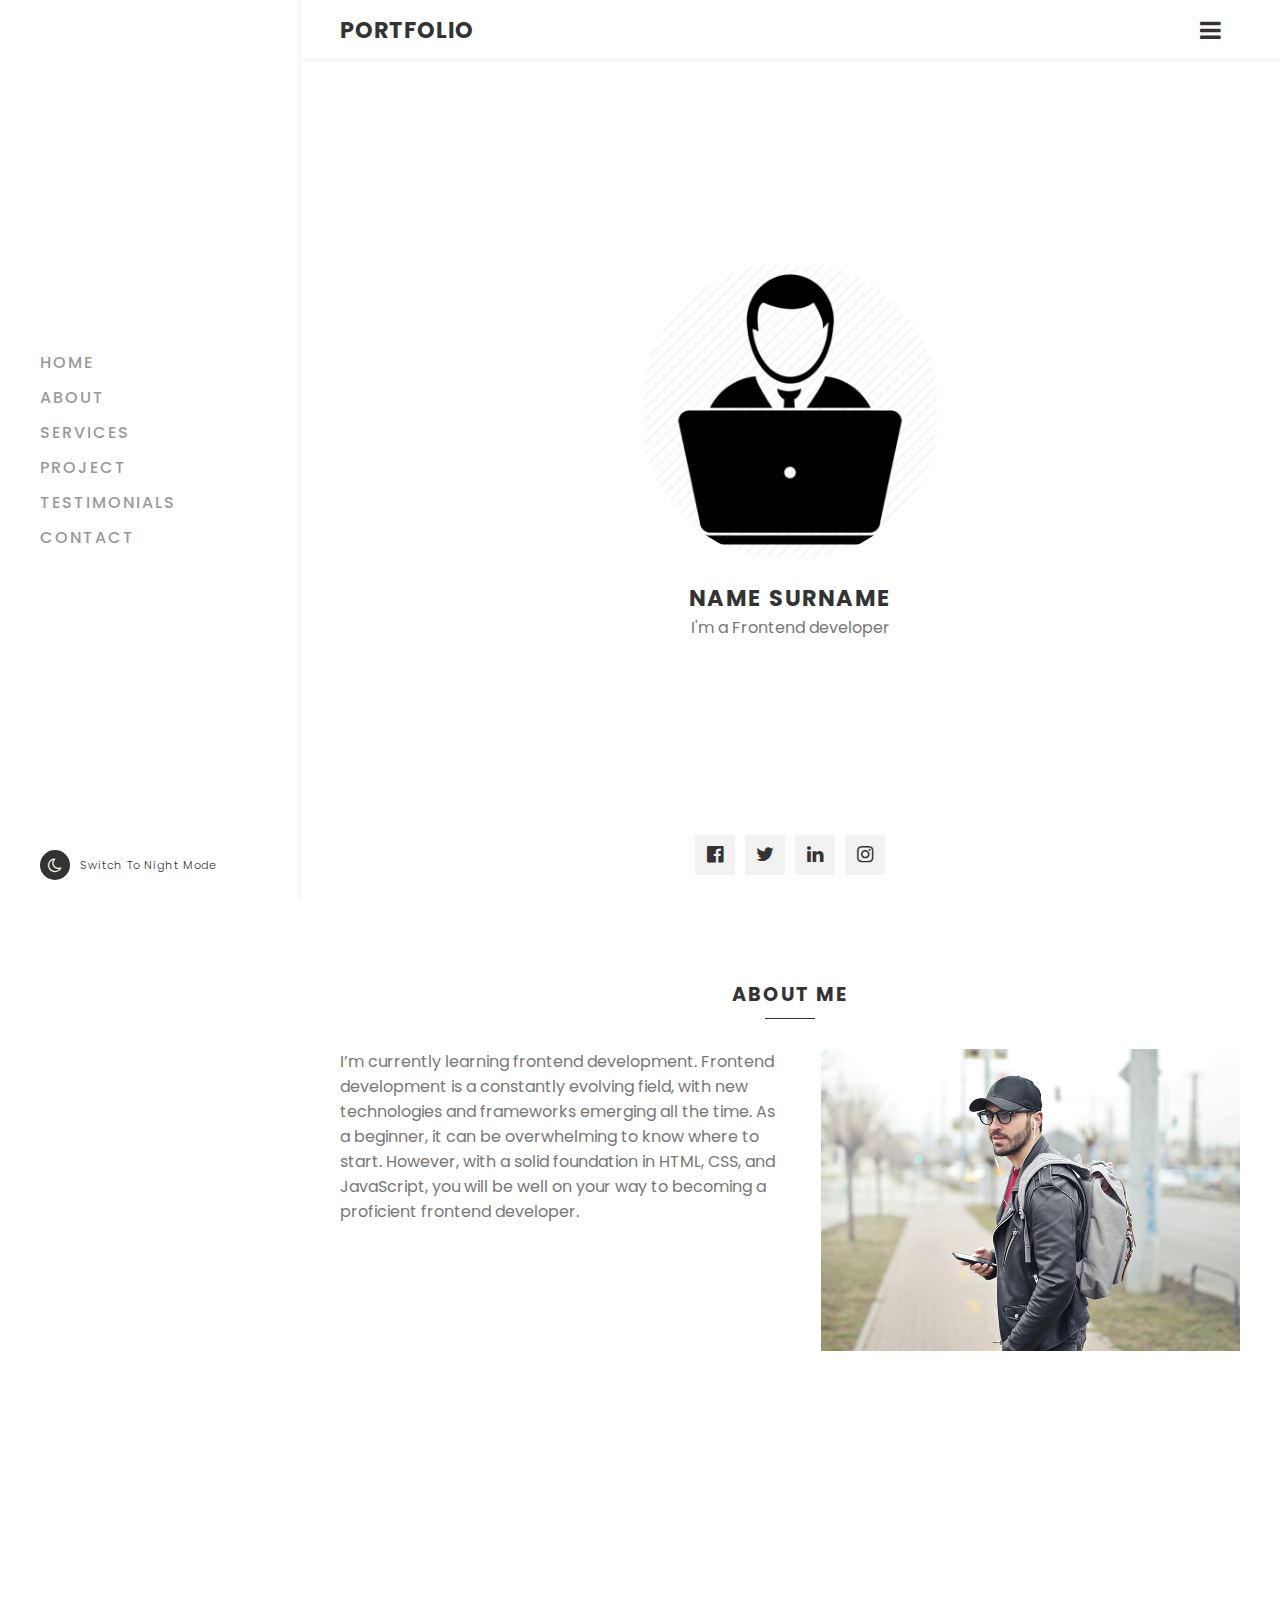
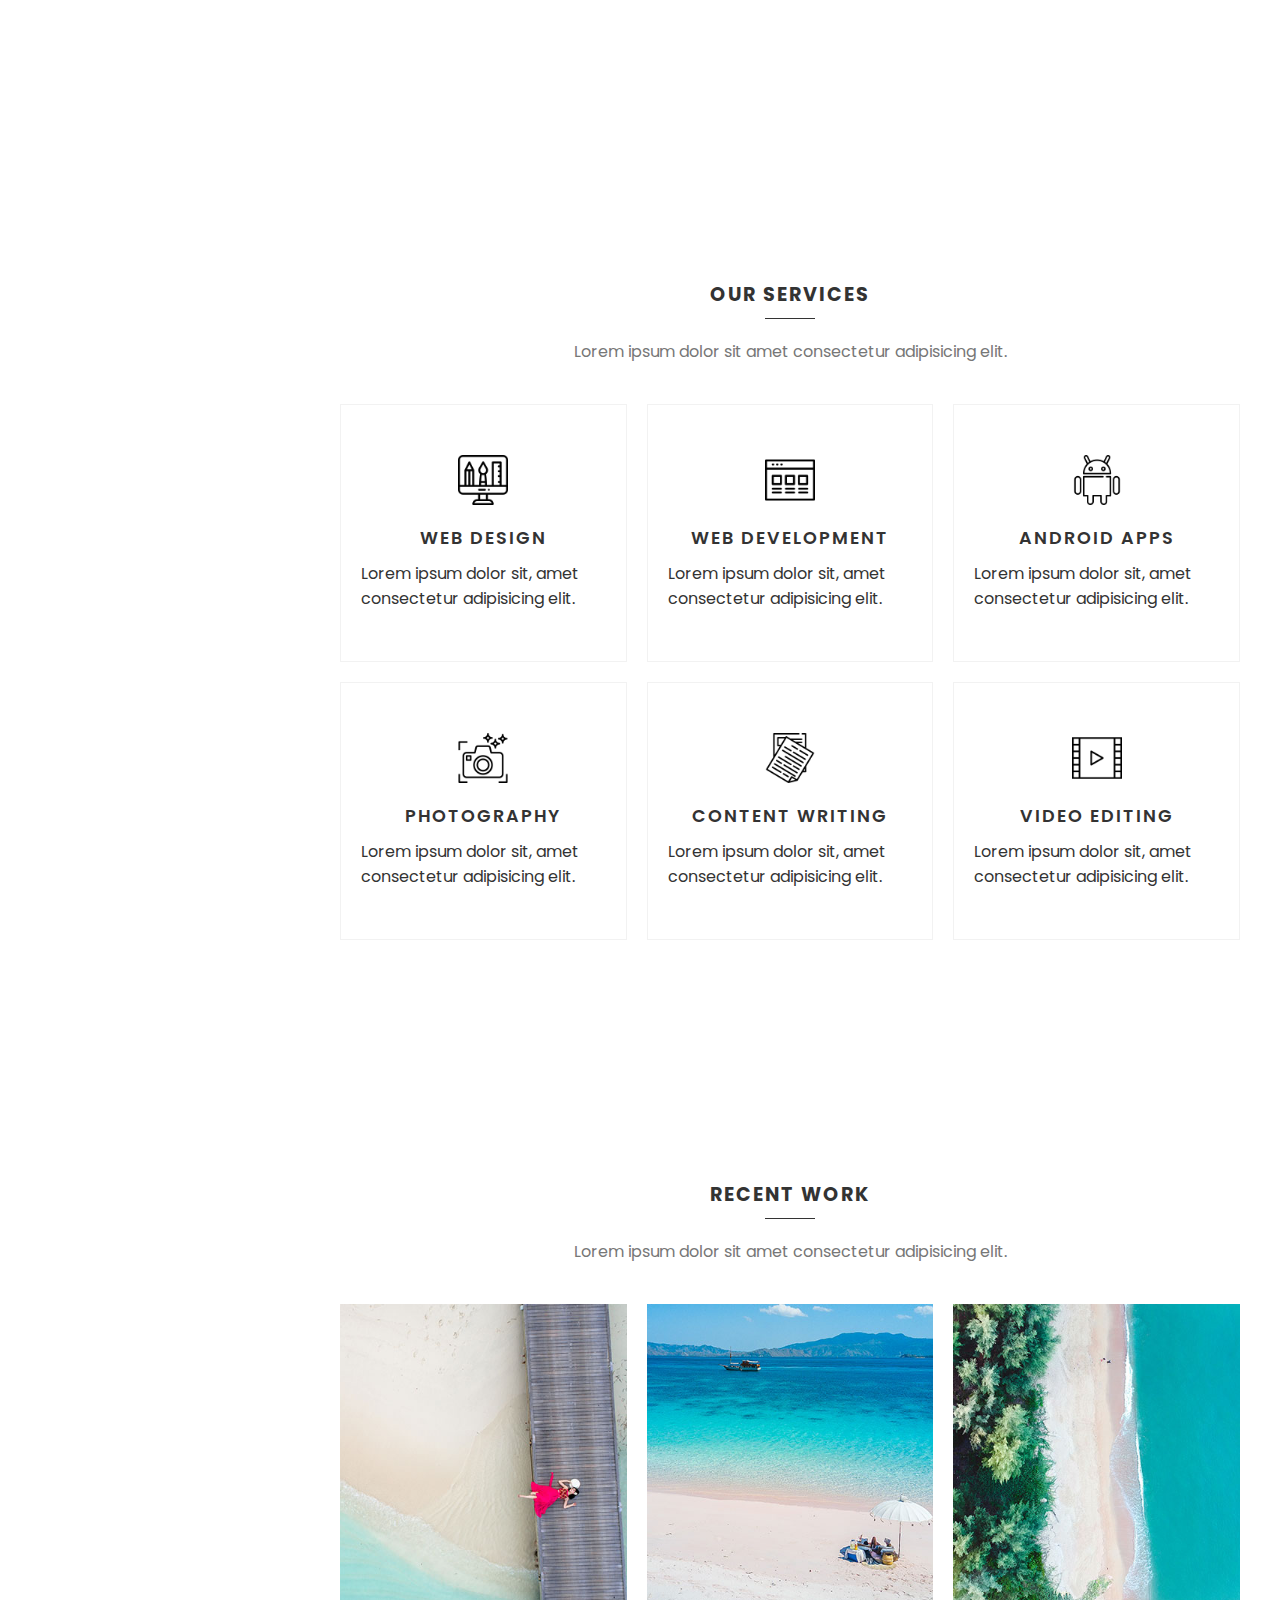
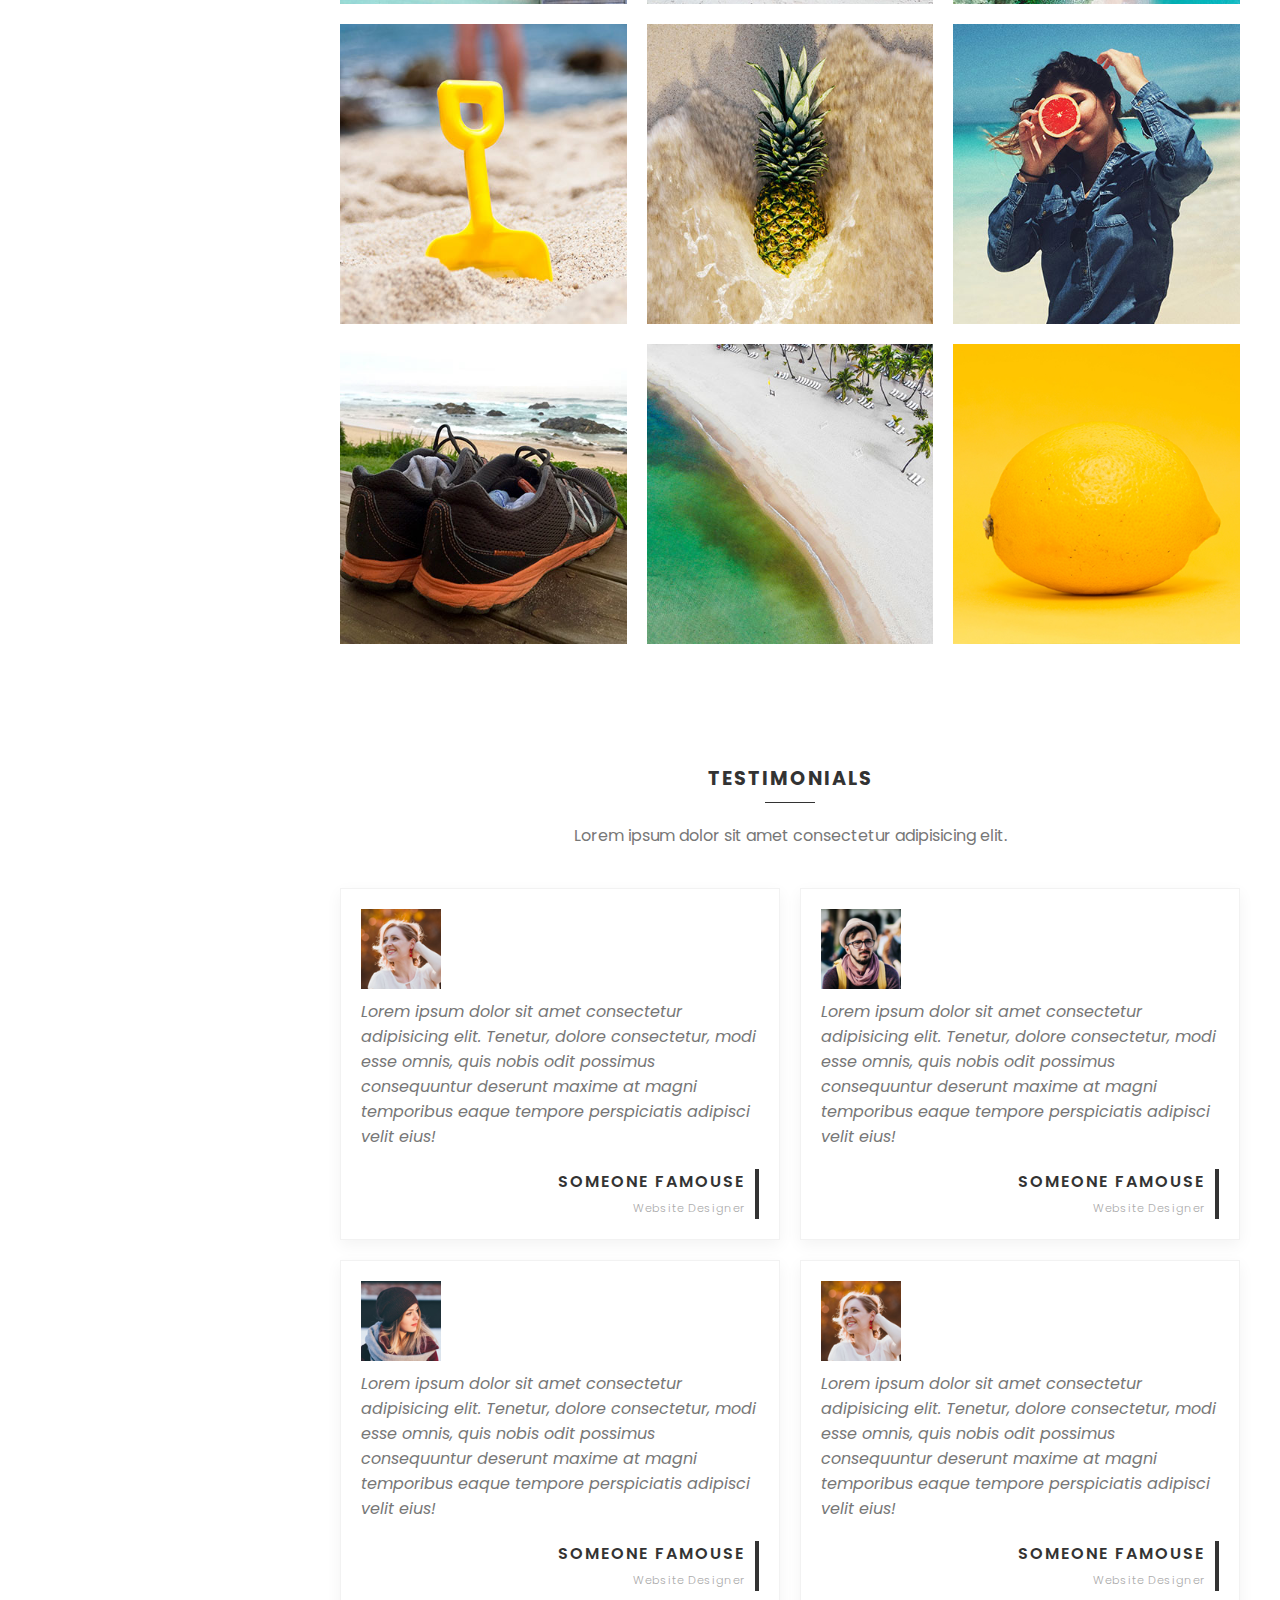
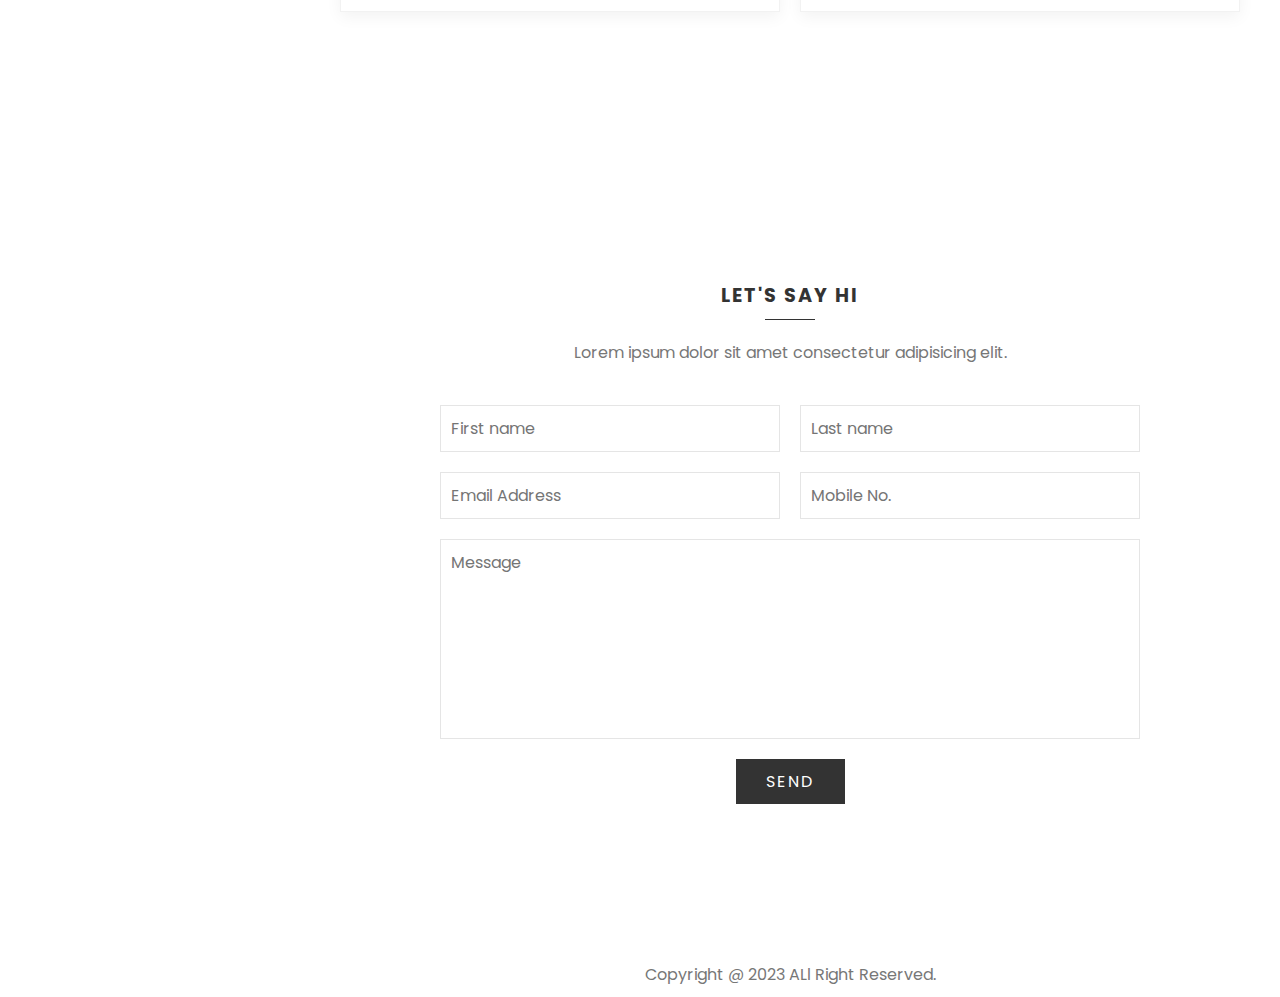
==== index.html @ cd5a3c2f "ok" ====
<!DOCTYPE html>
<html lang="en">

<head>
    <meta charset="UTF-8">
    <meta http-equiv="X-UA-Compatible"
        content="IE=edge">
    <meta name="viewport"
        content="width=device-width, initial-scale=1.0">
    <link rel="stylesheet"
        href="https://cdnjs.cloudflare.com/ajax/libs/font-awesome/4.7.0/css/font-awesome.css"
        integrity="sha512-5A8nwdMOWrSz20fDsjczgUidUBR8liPYU+WymTZP1lmY9G6Oc7HlZv156XqnsgNUzTyMefFTcsFH/tnJE/+xBg=="
        crossorigin="anonymous"
        referrerpolicy="no-referrer" />
    <link rel="stylesheet"
        href="./css/style.css">
    <title>Personal Portfolio</title>
</head>

<body>
    <div class="container">
        <div class="navigation">
            <ul>
                <li><a href="#banner"
                        onclick="toggleMenu();">Home</a></li>
                <li><a href="#about"
                        onclick="toggleMenu();">About</a></li>
                <li><a href="#services"
                        onclick="toggleMenu();">Services</a></li>
                <li><a href="#projects"
                        onclick="toggleMenu();">Project</a></li>
                <li><a href="#testimonials"
                        onclick="toggleMenu();">Testimonials</a></li>
                <li><a href="#contact"
                        onclick="toggleMenu();">Contact</a></li>
            </ul>
            <div class="themeSwitch">

            </div>
        </div>
        <div class="main">
            <div class="topbar">
                <a href="#"
                    class="logo">Portfolio</a>
                <div class="toggle">
                    <i class="fa fa-bars"
                        aria-hidden="true"></i>
                </div>
            </div>

            <section class="banner"
                id="banner">
                <div class="content">
                    <div class="imgBx">
                        <img src="images/user.png"
                            alt="user">
                    </div>
                    <h3>Name Surname</h3>
                    <p>I'm a Frontend developer</p>

                    <ul class="socialMedia">
                        <li><a href="#"><i class="fa fa-facebook-official"
                                    aria-hidden="true"></i></a></li>
                        <li><a href="#"><i class="fa fa-twitter"
                                    aria-hidden="true"></i></a></li>
                        <li><a href="#"><i class="fa fa-linkedin"
                                    aria-hidden="true"></i></a></li>
                        <li><a href="#"><i class="fa fa-instagram"
                                    aria-hidden="true"></i></a></li>
                    </ul>
                </div>
            </section>

            <section class="about adjust"
                id="about">
                <div class="title">
                    <h2>About Me</h2>
                </div>
                <div class="content">
                    <div class="textBox">
                        <p> I’m currently learning frontend development. Frontend development is a constantly evolving
                            field, with new technologies and frameworks emerging all the time. As a beginner, it can be
                            overwhelming to know where to start. However, with a solid foundation in HTML, CSS, and
                            JavaScript, you will be well on your way to becoming a proficient frontend developer.</p>
                    </div>
                    <div class="imgBx">
                        <img src="images/bg1.jpg"
                            alt="bg">
                    </div>
                </div>
            </section>

            <section class="services adjust"
                id="services">
                <div class="title">
                    <h2>Our Services</h2>
                    <p>Lorem ipsum dolor sit amet consectetur adipisicing elit.</p>
                </div>
                <div class="content">
                    <div class="serviceBox">
                        <img src="images/icon1.png"
                            alt="icon">
                        <h2>Web Design</h2>
                        Lorem ipsum dolor sit, amet consectetur adipisicing elit.
                    </div>
                    <div class="serviceBox">
                        <img src="images/icon2.png"
                            alt="icon">
                        <h2>Web Development</h2>
                        Lorem ipsum dolor sit, amet consectetur adipisicing elit.
                    </div>
                    <div class="serviceBox">
                        <img src="images/icon3.png"
                            alt="icon">
                        <h2>Android Apps</h2>
                        Lorem ipsum dolor sit, amet consectetur adipisicing elit.
                    </div>
                    <div class="serviceBox">
                        <img src="images/icon4.png"
                            alt="icon">
                        <h2>Photography</h2>
                        Lorem ipsum dolor sit, amet consectetur adipisicing elit.
                    </div>
                    <div class="serviceBox">
                        <img src="images/icon5.png"
                            alt="icon">
                        <h2>Content Writing</h2>
                        Lorem ipsum dolor sit, amet consectetur adipisicing elit.
                    </div>
                    <div class="serviceBox">
                        <img src="images/icon6.png"
                            alt="icon">
                        <h2>Video Editing</h2>
                        Lorem ipsum dolor sit, amet consectetur adipisicing elit.
                    </div>
                </div>
            </section>

            <section class="project adjust"
                id="projects">
                <div class="title">
                    <h2>Recent Work</h2>
                    <p>Lorem ipsum dolor sit amet consectetur adipisicing elit.</p>
                </div>
                <div class="content">
                    <div class="workBx">
                        <div class="imgBx">
                            <img src="images/img1.jpg"
                                alt="works">
                        </div>
                        <div class="textBx">
                            <h3>Project 01</h3>
                        </div>
                    </div>
                    <div class="workBx">
                        <div class="imgBx">
                            <img src="images/img2.jpg"
                                alt="works">
                        </div>
                        <div class="textBx">
                            <h3>Project 02</h3>
                        </div>
                    </div>
                    <div class="workBx">
                        <div class="imgBx">
                            <img src="images/img3.jpg"
                                alt="works">
                        </div>
                        <div class="textBx">
                            <h3>Project 03</h3>
                        </div>
                    </div>
                    <div class="workBx">
                        <div class="imgBx">
                            <img src="images/img4.jpg"
                                alt="works">
                        </div>
                        <div class="textBx">
                            <h3>Project 04</h3>
                        </div>
                    </div>
                    <div class="workBx">
                        <div class="imgBx">
                            <img src="images/img5.jpg"
                                alt="works">
                        </div>
                        <div class="textBx">
                            <h3>Project 05</h3>
                        </div>
                    </div>
                    <div class="workBx">
                        <div class="imgBx">
                            <img src="images/img6.jpg"
                                alt="works">
                        </div>
                        <div class="textBx">
                            <h3>Project 06</h3>
                        </div>
                    </div>
                    <div class="workBx">
                        <div class="imgBx">
                            <img src="images/img7.jpg"
                                alt="works">
                        </div>
                        <div class="textBx">
                            <h3>Project 07</h3>
                        </div>
                    </div>
                    <div class="workBx">
                        <div class="imgBx">
                            <img src="images/img8.jpg"
                                alt="works">
                        </div>
                        <div class="textBx">
                            <h3>Project 08</h3>
                        </div>
                    </div>
                    <div class="workBx">
                        <div class="imgBx">
                            <img src="images/img9.jpg"
                                alt="works">
                        </div>
                        <div class="textBx">
                            <h3>Project 09</h3>
                        </div>
                    </div>
                </div>
            </section>

            <section class="testimonials adjust"
                id="testimonials">
                <div class="title">
                    <h2>Testimonials</h2>
                    <p>Lorem ipsum dolor sit amet consectetur adipisicing elit.</p>
                </div>
                <div class="content">
                    <div class="testimonialsBox">
                        <div class="imgBx">
                            <img src="images/user1.jpg"
                                alt="users">
                        </div>
                        <p>Lorem ipsum dolor sit amet consectetur adipisicing elit. Tenetur, dolore consectetur, modi
                            esse omnis, quis nobis odit possimus consequuntur deserunt maxime at magni temporibus eaque
                            tempore perspiciatis adipisci velit eius!</p>
                        <h4>Someone Famouse<br><span>Website Designer</span></h4>
                    </div>
                    <div class="testimonialsBox">
                        <div class="imgBx">
                            <img src="images/user2.jpg"
                                alt="users">
                        </div>
                        <p>Lorem ipsum dolor sit amet consectetur adipisicing elit. Tenetur, dolore consectetur, modi
                            esse omnis, quis nobis odit possimus consequuntur deserunt maxime at magni temporibus eaque
                            tempore perspiciatis adipisci velit eius!</p>
                        <h4>Someone Famouse<br><span>Website Designer</span></h4>
                    </div>
                    <div class="testimonialsBox">
                        <div class="imgBx">
                            <img src="images/user3.jpg"
                                alt="users">
                        </div>
                        <p>Lorem ipsum dolor sit amet consectetur adipisicing elit. Tenetur, dolore consectetur, modi
                            esse omnis, quis nobis odit possimus consequuntur deserunt maxime at magni temporibus eaque
                            tempore perspiciatis adipisci velit eius!</p>
                        <h4>Someone Famouse<br><span>Website Designer</span></h4>
                    </div>
                    <div class="testimonialsBox">
                        <div class="imgBx">
                            <img src="images/user1.jpg"
                                alt="users">
                        </div>
                        <p>Lorem ipsum dolor sit amet consectetur adipisicing elit. Tenetur, dolore consectetur, modi
                            esse omnis, quis nobis odit possimus consequuntur deserunt maxime at magni temporibus eaque
                            tempore perspiciatis adipisci velit eius!</p>
                        <h4>Someone Famouse<br><span>Website Designer</span></h4>
                    </div>
                </div>
            </section>

            <section class="contact adjust"
                id="contact">
                <div class="title">
                    <h2>Let's say Hi</h2>
                    <p>Lorem ipsum dolor sit amet consectetur adipisicing elit.</p>
                </div>
                <div class="contactForm">
                    <div class="row">
                        <input type="text"
                            name=""
                            placeholder="First name">
                        <input type="text"
                            name=""
                            placeholder="Last name">
                    </div>
                    <div class="row">
                        <input type="text"
                            name=""
                            placeholder="Email Address">
                        <input type="text"
                            name=""
                            placeholder="Mobile No.">
                    </div>
                    <div class="row2">
                        <textarea placeholder="Message"></textarea>
                    </div>
                    <div class="row2">
                        <input type="submit"
                            value="Send">
                    </div>
                </div>
            </section>

            <div class="copyright">
                <p>Copyright @ 2023 ALl Right Reserved.</p>
            </div>

        </div>
    </div>


    <script src="./js/app.js"></script>
</body>

</html>
---- css/style.css ----
@import url('https://fonts.googleapis.com/css2?family=Poppins:wght@100;200;300;400;500;600;700;800&display=swap');

* {
    margin: 0;
    padding: 0;
    box-sizing: border-box;
    font-family: 'Poppins', sans-serif;
    scroll-behavior: smooth;
}
:root {
    --black: #333;
    --black2: #333;
    --white: #fff;
    --white2: #fff;
}
.dark {
    --black: #fff;
    --black2: #444;
    --white: #333;
    --white2: #444;
}

body {
    overflow-x: hidden;
}

.mainWebsite {
    text-decoration: none;
}
.container {
    position: relative;
    width: 100%;
}
.navigation {
    position: fixed;
    width: 300px;
    height: 100%;
    border-right: 1px solid rgba(0,0,0,0.05);
    background-color: var(--white2);
    display: flex;
    justify-content: center;
    align-items: center;
    overflow: hidden;
    transition: width 0.5s, left 0.5s;
}
.dark .navigation {
    border: 1px solid rgba(0,0,0,0.5);
}
.navigation.active {
    width: 0;

}
.navigation ul {
    position: relative;
    top: 0;
    left: 0;
    width: 100%;
    padding: 20px 40px;
}
.navigation ul li {
    position: relative;
    width: 100%;
    list-style: none;
}
.navigation ul li a {
    position: relative;
    display: block;
    width: 100%;
    margin: 10px 0;
    white-space: normal;
    display: flex;
    text-transform: uppercase;
    text-decoration: none;
    color: var(--black);
    font-weight: 500;
    letter-spacing: 2px;
    opacity: 0.5;
}
.navigation ul li a:hover {
    opacity: 1;
}
.main {
    position: absolute;
    width: calc(100% - 300px);
    left: 300px;
    background: var(--white);
    min-height: 100vh;
    transition: width 0.5s, left 0.5s;
}
.main.active {
    width: calc(100% - 0px);
    left: 0px;
}
.main .topbar {
    position: fixed;
    top: 0;
    width: calc(100% - 300px);
    left: 300px;
    background: var(--white2);
    border-bottom: 1px solid rgba(0,0,0,0.05);
    height: 60px;
    padding: 0 40px;
    display: flex;
    justify-content: space-between;
    align-items: center;
    z-index: 10000;
    transition: width 0.5s, left 0.5s;
}
.dark .main .topbar {
    border-bottom: 1px solid rgba(0,0,0,0.5);
}
.main .topbar.active {
    width: calc(100% - 0px);
    left: 0px;

}
.main .topbar .logo {
    color: var(--black);
    font-weight: 700;
    text-decoration: none;
    font-size: 1.4em;
    text-transform: uppercase;
    letter-spacing: 1px;
}
.main .topbar .toggle {
    position: relative;
    width: 60px;
    height: 60px;
    cursor: pointer;
    display: flex;
    justify-content: center;
    align-items: center;
    font-size: 24px;
    color: var(--black);
}
section {
    display: none;
    position: relative;
    min-height: 100vh;
}
.banner {
    display: flex;
    justify-content: center;
    align-items: center;
    padding: 0 20px;
}
.banner .content {
    display: flex;
    justify-content: center;
    align-items: center;
    flex-direction: column;
}
.banner .imgBx {
    position: relative;
    width: 300px;
    height: 300px;
    overflow: hidden;
    border-radius: 50%;
    margin-bottom: 20px;
}
.banner .imgBx img {
    position: absolute;
    top: 0;
    left: 0;
    width: 100%;
    height: 100%;
    object-fit: cover;
}
h3 {
    position: relative;
    font-size: 1.4em;
    color: var(--black);
    letter-spacing: 2px;
    text-transform: uppercase;
}
p {
    color: #777;
}
.dark p {
    color: var(--black);
}
.btn {
    position: relative;
    display: inline-block;
    padding: 10px 30px;
    background: var(--black2);
    color: #fff;
    font-weight: 400;
    letter-spacing: 1px;
    margin-top: 10px;
    text-decoration: none;
}
.dark .btn {
    background: #2196f3;
}
.socialMedia {
    position: absolute;
    bottom: 20px;
    display: flex;
}
.socialMedia li {
    list-style: none;
}
.socialMedia li a {
    display: inline-block;
    width: 40px;
    height: 40px;
    background: rgba(0,0,0,0.05);
    margin: 5px;
    display: flex;
    justify-content: center;
    align-items: center;
    text-decoration: none;
    color: var(--black);
    font-size: 1.2em;
}
.dark .socialMedia li a:hover {
    background: #2196f3;
}

.socialMedia li a:hover {
    background: var(--black2);
    color: #fff;
}

.adjust {
    position: relative;
    min-height: 100vh;
    width: 100%;
    padding: 0 40px;
    padding-top: 80px;
    background: var(--white);
    color: var(--black);
    display: inline-block;
}
.title {
    width: 100%;
    text-align: center;
}
.title h2 {
    position: relative;
    text-transform: uppercase;
    letter-spacing: 2px;
    font-size: 1.2em;
    margin-bottom: 30px;
}
.title h2:before {
    content: '';
    position: absolute;
    left: 50%;
    transform: translateX(-50%);
    bottom: -10px;
    width: 50px;
    height: 1px;
    background: var(--black);
}
.about .content {
    display: flex;
    justify-content: center;
    margin-top: 40px;
}
.about .content .textBox {
    width: 49%;
    min-width: 49%;
}
.about .content .imgBx {
    margin-left: 40px;
}
.about .content .imgBx img {
    max-width: 100%;
}
.services .content {
    display: grid;
    grid-template-columns: repeat(3,1fr);
    grid-gap: 20px;
    margin: 40px 0;
}
.services .content .serviceBox {
    border: 1px solid rgba(0,0,0,0.05);
    padding: 50px 20px;
    display: flex;
    background: var(--white2);
    justify-content: center;
    align-items: center;
    flex-direction: column;
}
.dark .services .content .serviceBox:hover {
    background: #2196f3;
}
.services .content .serviceBox img {
    max-width: 50px;
}
.dark .services .content .serviceBox img {
    filter: invert(1);
}
.services .content .serviceBox h2 {
    font-size: 1.1em;
    margin-top: 20px;
    margin-bottom: 10px;
    font-weight: 600;
    color: var(--black);
    text-align: center;
    letter-spacing: 2px;
    text-transform: uppercase;
}
.services .content .serviceBox p {
    text-align: center;
}
.project .content {
    display: grid;
    grid-template-columns: repeat(3,1fr);
    grid-gap: 20px;
    margin: 40px 0;
}
.project .content .workBx {
    position: relative;
    width: 100%;
    height: 300px;
    overflow: hidden;
}
.project .content .workBx .imgBx {
    position: relative;
    width: 100%;
    height: 100%;
    transform: translateY(0);
    transition: 0.5s ease-in-out;
}
.project .content .workBx:hover .imgBx {
    transform: translateY(-100%);

}
.project .content .workBx .imgBx img {
    position: absolute;
    top: 0;
    left: 0;
    width: 100%;
    height: 100%;
    object-fit: cover;
}
.project .content .workBx .textBx {
    position: absolute;
    top: 0;
    left: 0;
    width: 100%;
    height: 100%;
    background: var(--black);
    display: flex;
    justify-content: center;
    align-items: center;
    transform: translateY(100%);
    transition: 0.5s ease-in-out;
}
.dark .project .content .workBx .textBx {
    background: #444;
}
.project .content .workBx:hover .textBx {
    transform: translateY(0);

}
.project .content .workBx .textBx h3 {
    color: #fff;
    font-size: 1em;

}
.testimonials .content {
    
    display: grid;
    grid-template-columns: repeat(2,1fr);
    grid-gap: 20px;
    margin: 40px 0;
}
.testimonials .content .testimonialsBox {
    background: var(--white2);
    border: 1px solid rgba(0,0,0,0.05);
    box-shadow: 0 5px 15px rgba(0,0,0,0.05);
    padding: 20px;
}

.dark .testimonials .content .testimonialsBox:hover {
    background: #2196f3;
}
.testimonials .content .testimonialsBox .imgBx {
    position: relative;
    width: 80px;
    height: 80px;
    margin-bottom: 10px;
}
.testimonials .content .testimonialsBox .imgBx img {
    position: absolute;
    top: 0;
    left: 0;
    width: 100%;
    height: 100%;
    object-fit: cover;
}
.testimonials .content .testimonialsBox p {
    font-style: italic;
}
.testimonials .content .testimonialsBox h4 {
    text-align: right;
    margin-top: 20px;
    text-transform: uppercase;
    letter-spacing: 2px;
    font-size: 1em;
    color: var(--black);
    font-weight: 600;
    border-right: 4px solid var(--black);
    padding-right: 10px;
}
.testimonials .content .testimonialsBox h4 span {
    text-transform: initial;
    color: #aaa;
    letter-spacing: 1px;
    font-weight: 300;
    font-size: 0.7em;
}

.contact {
    display: flex;
    justify-content: center;
    align-items: center;
    flex-direction: column;
}
.contact .contactForm {
    position: relative;
    width: 100%;
    max-width: 700px;
    margin-top: 20px;
}
.contact .contactForm .row {
    width: 100%;
    display: grid;
    grid-template-columns: repeat(2,1fr);
    grid-gap: 20px;
    margin-top: 20px;
}
.contact .contactForm .row2 {
    width: 100%;
    display: flex;
    justify-content: center;
    align-items: center;
    margin-top: 20px;
}
.contact .contactForm .row input, 
.contact .contactForm .row2 textarea {
    width: 100%;
    padding: 10px;
    border: none;
    outline: none;
    color: var(--black);
    background: var(--white2);
    font-size: 16px;
    border: 1px solid rgba(0,0,0,0.1);
}
.contact .contactForm .row2 textarea {
    resize: none;
    height: 200px;
}
.contact .contactForm .row2 input[type="submit"] {
    background: var(--black2);
    color: #fff;
    padding: 10px 30px;
    display: inline-block;
    letter-spacing: 2px;
    cursor: pointer;
    font-size: 16px;
    text-transform: uppercase;
    max-width: 150px;
    border: none;

}
.dark .contact .contactForm .row2 input[type="submit"]:hover {
    background: #2196f3;
}
.copyright {
    position: relative;
    bottom: 0;
    padding: 10px 40px;
    text-align: center;
}

/* DARK THEME */

.themeSwitch {
    position: absolute;
    bottom: 20px;
    left: 40px;
    width: 30px;
    height: 30px;
    background: var(--black);
    color: var(--white);
    cursor: pointer;
    border-radius: 50%;
    display: flex;
    justify-content: center;
    align-items: center;
}
.themeSwitch::before {
    content: '\f186';
    font-family: fontAwesome;
}
.dark .themeSwitch::before{
    content: '\f185';
    font-family: fontAwesome;
    
}
.themeSwitch::after {
    content: 'Switch To Night Mode';
    position: absolute;
    left: 40px;
    font-size: 0.7em;
    color: var(--black);
    white-space: nowrap;
    font-weight: 300;
    letter-spacing: 1px;
    pointer-events: none;
}
.dark .themeSwitch::after {
    content: 'Switch To Light Mode';
}

@media (max-width: 992px)
{
    .themeSwitch {
        left: 20px;
    }
    .navigation {
        left: -100%;
    }
    .navigation.active {
        left: 0;
        width: 100%;
    }
    .main {
        width: 100%;
        left: 0;
    }
    .main.active {
        left: 100%;
    }
    .main .topbar {
        left: 0;
        width: 100%;
        padding: 0 20px;
    }
    .navigation ul {
        padding: 20px 20px;
    }
    .banner .imgBx {
        width: 250px;
        height: 250px;
    }
    .banner h3,
    .banner p {
        text-align: center;
    }
    .adjust {
        padding: 0 20px;
        padding-top: 80px;
    }
    .about .content {
        flex-direction: column;
    }
    .about .content .textBox {
        width: 100%;
        min-width: 100%;
    }
    .about .content .imgBx {
        margin-left: 0;
        margin-top: 20px;
    }
    .services .content {
        grid-template-columns: repeat(2,1fr);
    }
    .project .content {
        grid-template-columns: repeat(2,1fr);
    } 
}

@media (max-width: 767px) 
{
    .services .content {
        grid-template-columns: repeat(1,1fr);
    }
    .project .content {
        grid-template-columns: repeat(1,1fr);
    }
    .testimonials .content {
        grid-template-columns: repeat(1,1fr);
    }
    .contact .contactForm .row {
        grid-template-columns: repeat(1,1fr);
    }
    .contact {
        margin-bottom: 100px;
    }
    .copyright {
        padding: 10px 20px;
    }
}
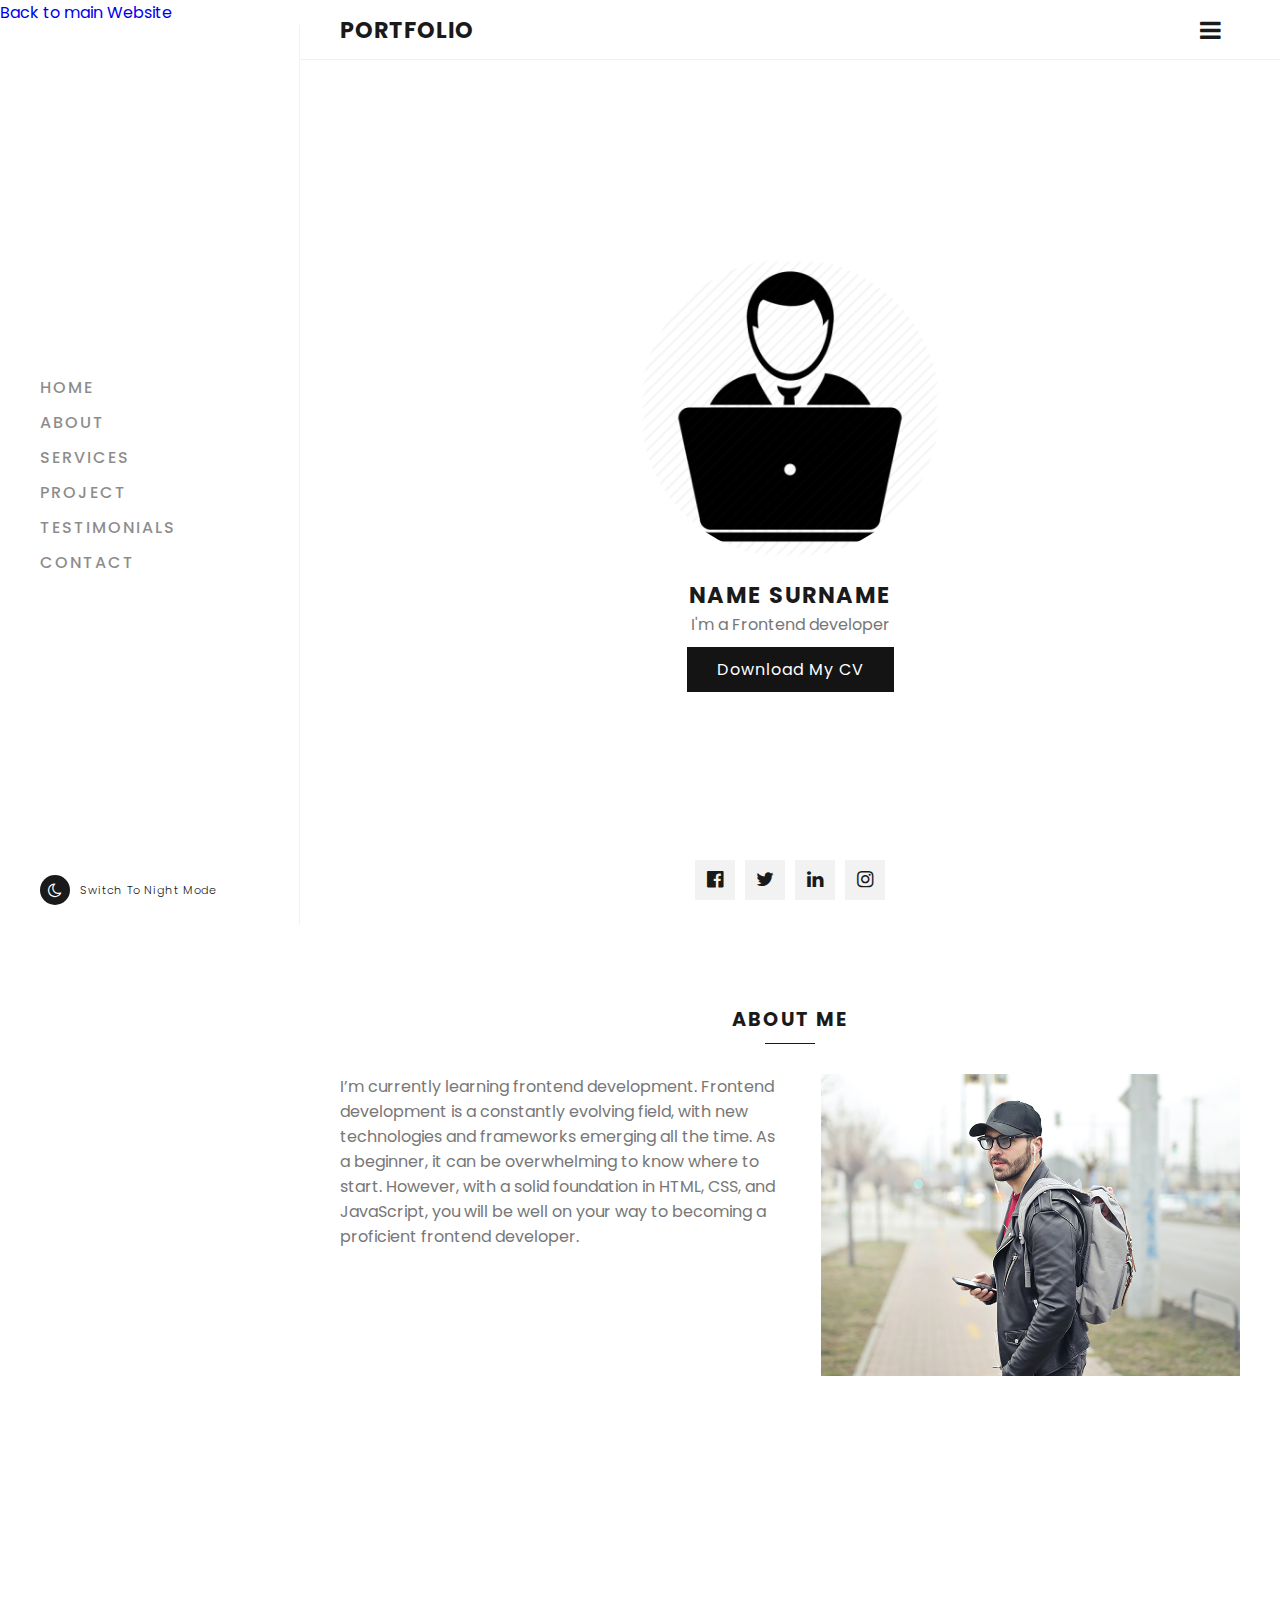
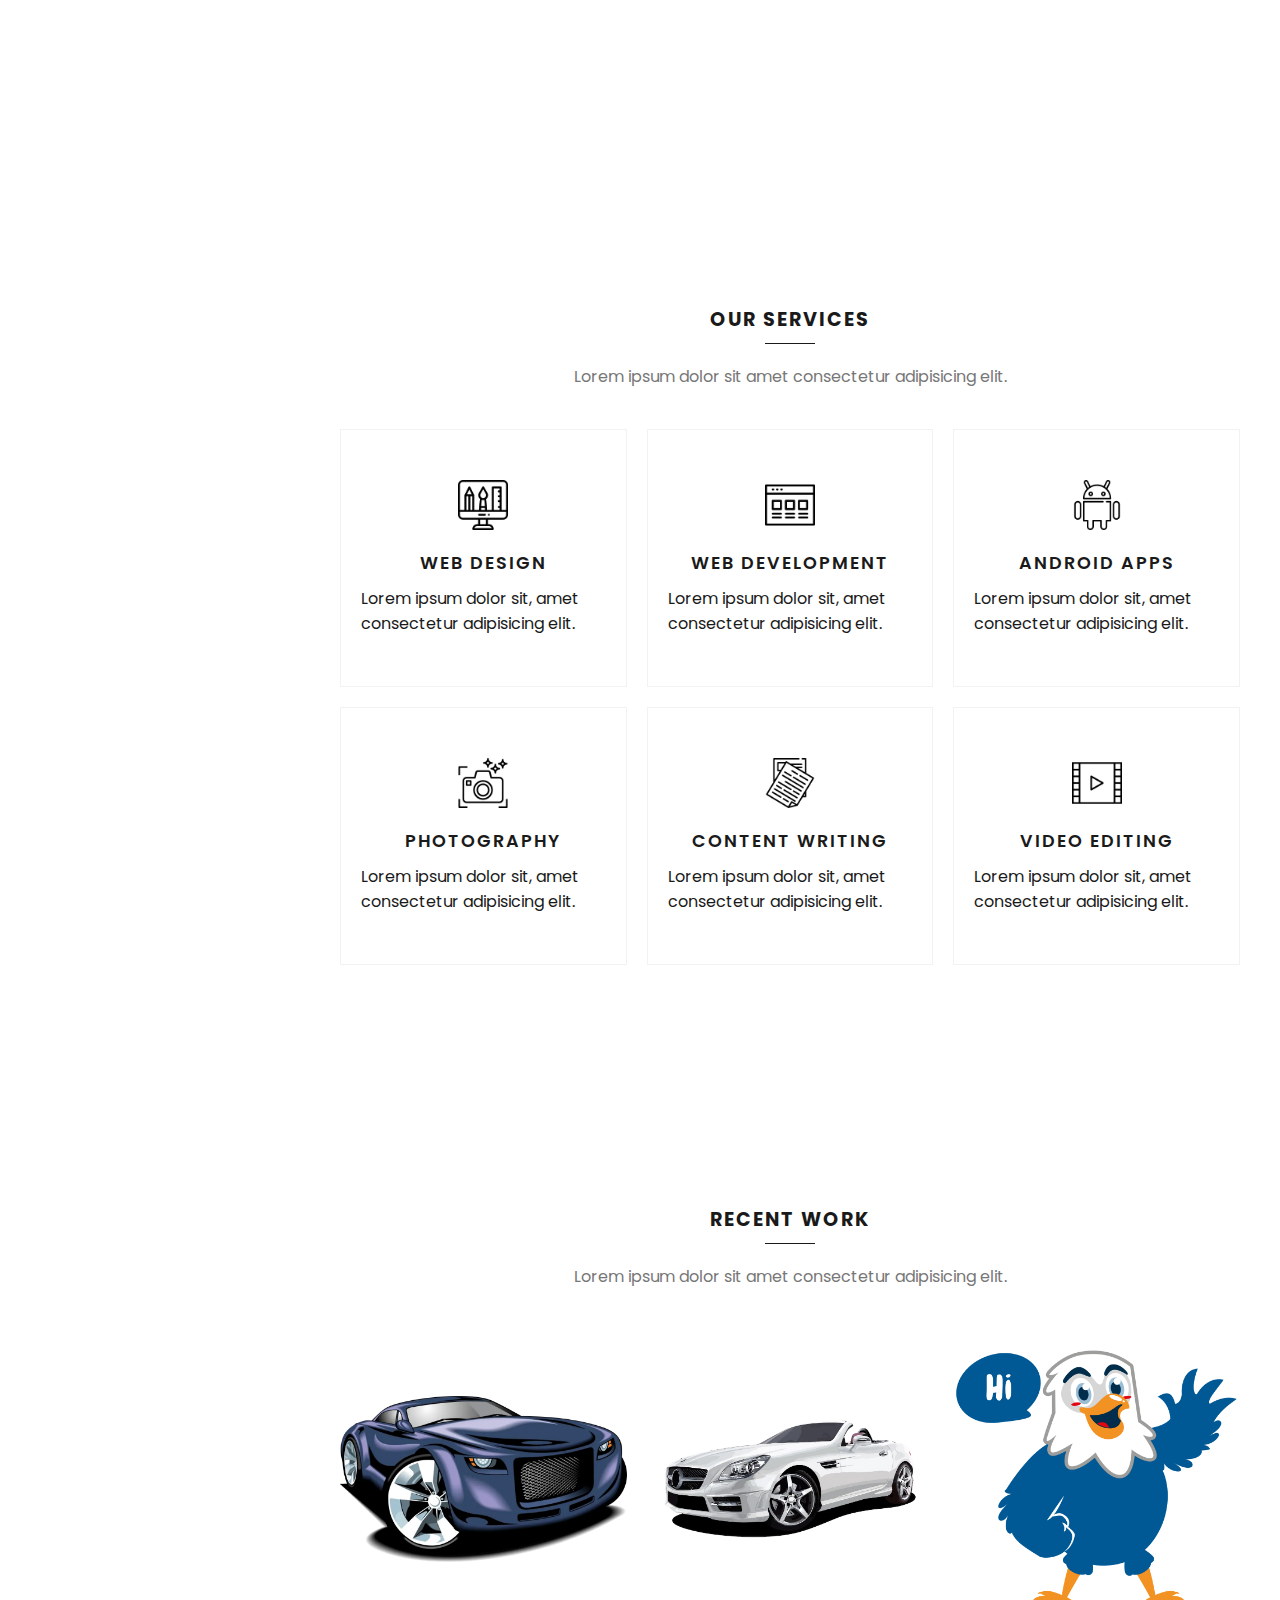
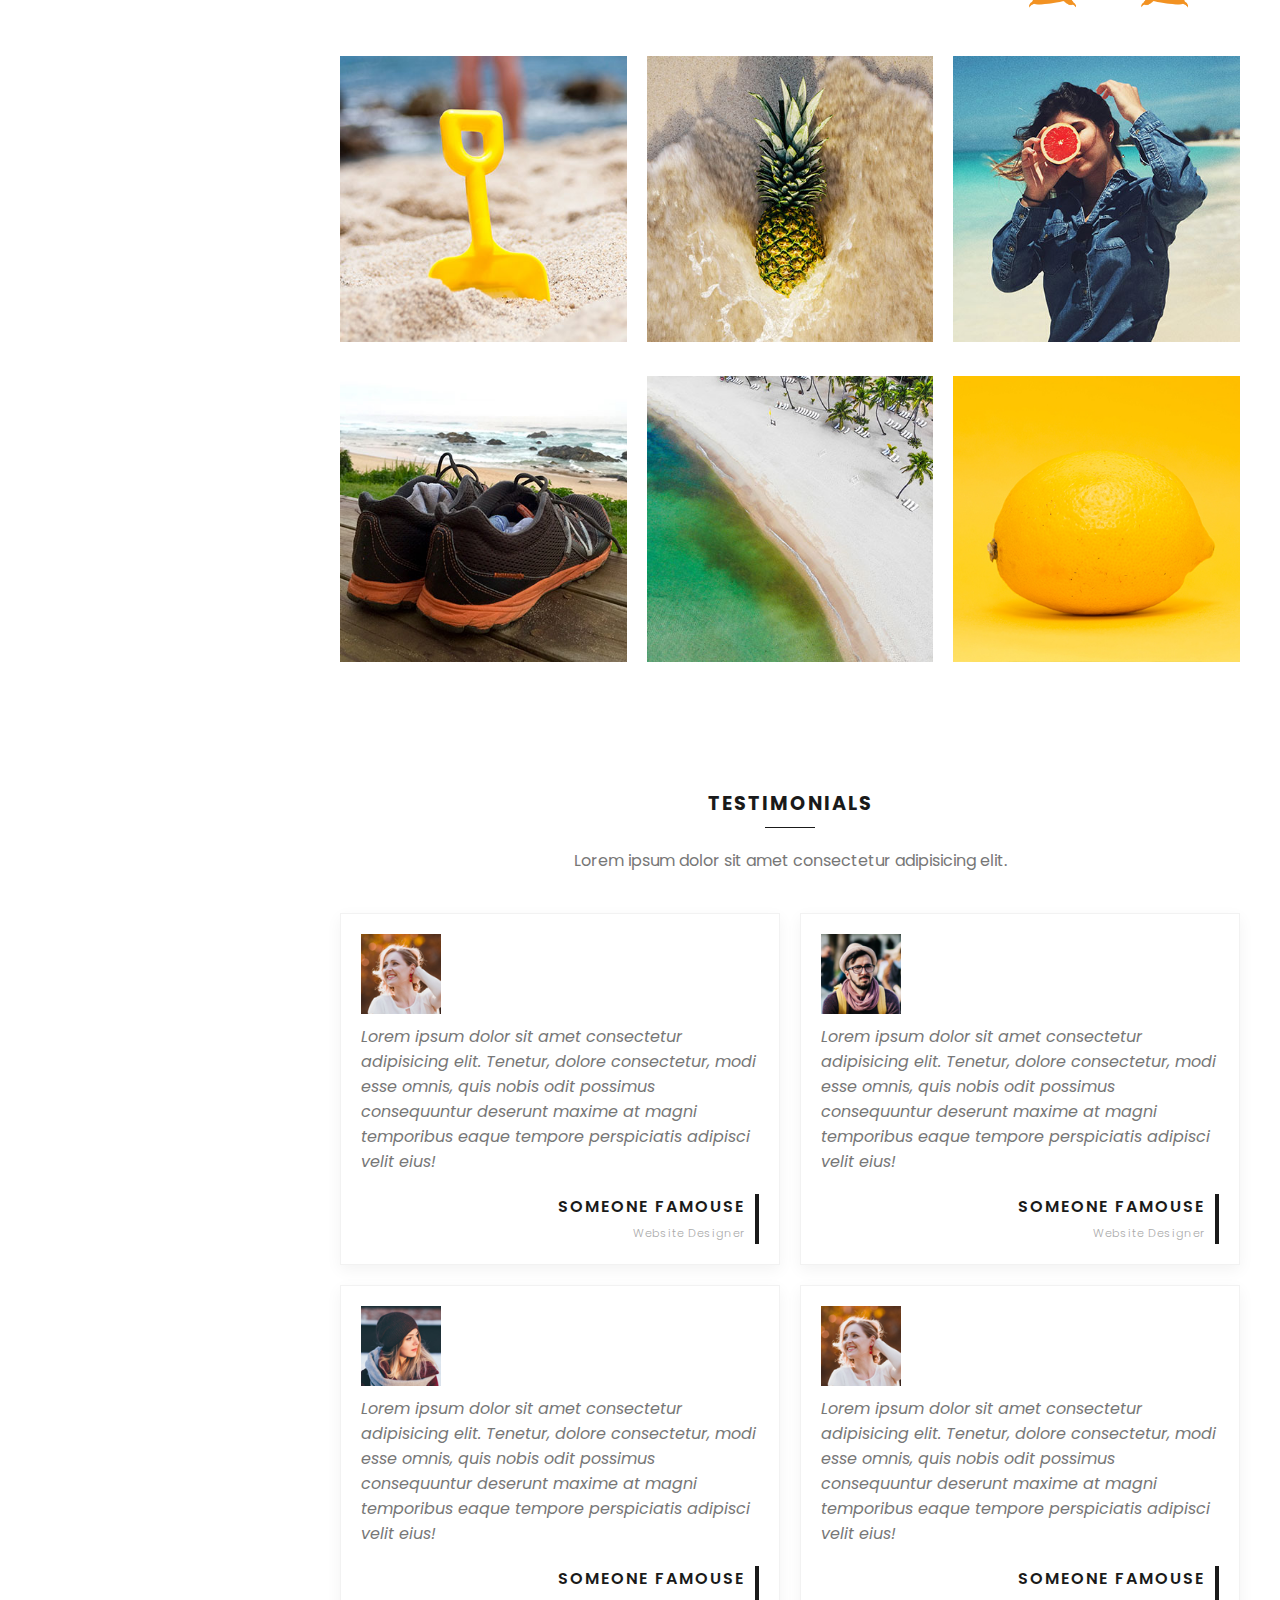
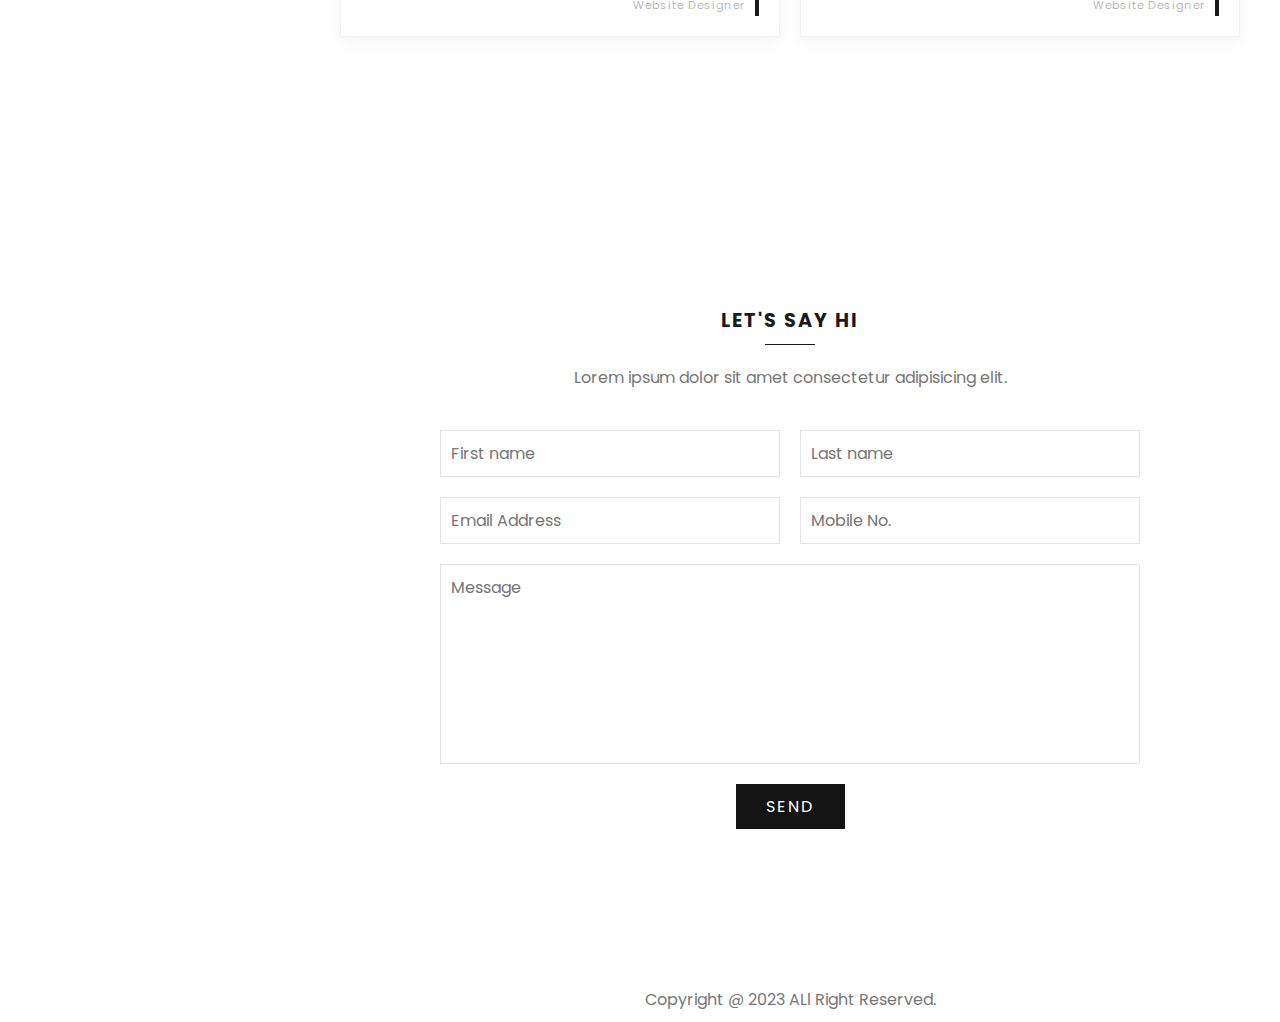
==== commit 056fd5d3: "added the three new projects" ====
--- a/index.html
+++ b/index.html
@@ -18,6 +18,8 @@
 </head>
 
 <body>
+    <a href="CV/index.html"
+        class="mainWebsite">Back to main Website</a>
     <div class="container">
         <div class="navigation">
             <ul>
@@ -57,7 +59,8 @@
                     </div>
                     <h3>Name Surname</h3>
                     <p>I'm a Frontend developer</p>
-
+                    <a href="cv/index.html"
+                        class="btn">Download My CV</a>
                     <ul class="socialMedia">
                         <li><a href="#"><i class="fa fa-facebook-official"
                                     aria-hidden="true"></i></a></li>
@@ -145,30 +148,36 @@
                 <div class="content">
                     <div class="workBx">
                         <div class="imgBx">
-                            <img src="images/img1.jpg"
-                                alt="works">
-                        </div>
-                        <div class="textBx">
-                            <h3>Project 01</h3>
-                        </div>
-                    </div>
-                    <div class="workBx">
-                        <div class="imgBx">
-                            <img src="images/img2.jpg"
-                                alt="works">
-                        </div>
-                        <div class="textBx">
-                            <h3>Project 02</h3>
-                        </div>
-                    </div>
-                    <div class="workBx">
-                        <div class="imgBx">
-                            <img src="images/img3.jpg"
-                                alt="works">
-                        </div>
-                        <div class="textBx">
-                            <h3>Project 03</h3>
-                        </div>
+                            <img src="images/project-1.webp"
+                                alt="works">
+                        </div>
+                        <a href="https://animate-next-js.vercel.app/"
+                            target="_blank"
+                            class="textBx">
+                            <h3>Auto Key Store</h3>
+                        </a>
+                    </div>
+                    <div class="workBx">
+                        <div class="imgBx">
+                            <img src="images/car.webp"
+                                alt="works">
+                        </div>
+                        <a href="https://cars-store-five.vercel.app/"
+                            target="_blank"
+                            class="textBx">
+                            <h3>Cars Store</h3>
+                        </a>
+                    </div>
+                    <div class="workBx">
+                        <div class="imgBx">
+                            <img src="images/mascot.png"
+                                alt="works">
+                        </div>
+                        <a href="https://lingo-taupe.vercel.app/"
+                            target="_blank"
+                            class="textBx">
+                            <h3>Lingo</h3>
+                        </a>
                     </div>
                     <div class="workBx">
                         <div class="imgBx">
--- a/css/style.css
+++ b/css/style.css
@@ -8,8 +8,8 @@
     scroll-behavior: smooth;
 }
 :root {
-    --black: #333;
-    --black2: #333;
+    --black: #1a1a1a;
+    --black2: #141414;
     --white: #fff;
     --white2: #fff;
 }
@@ -335,9 +335,10 @@
     left: 0;
     width: 100%;
     height: 100%;
-    object-fit: cover;
+    object-fit: contain;
 }
 .project .content .workBx .textBx {
+    text-decoration: none;
     position: absolute;
     top: 0;
     left: 0;
